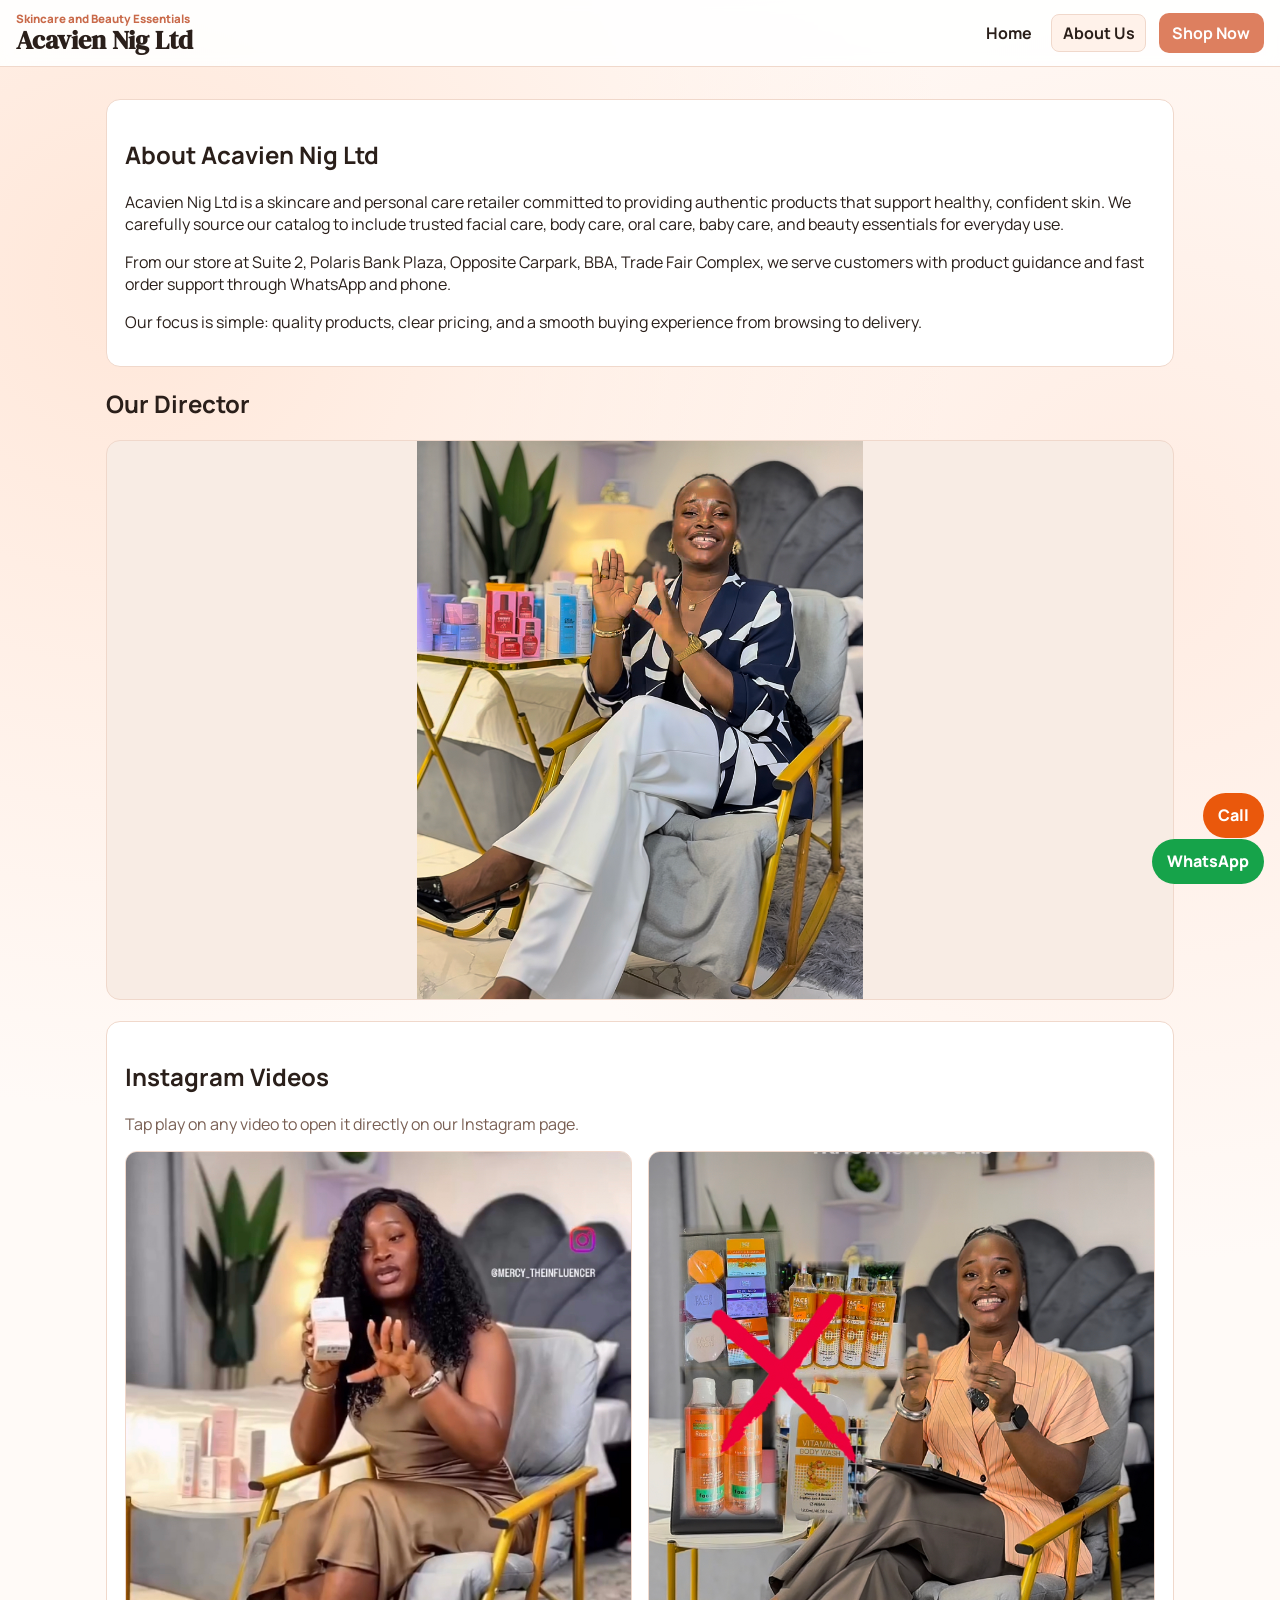
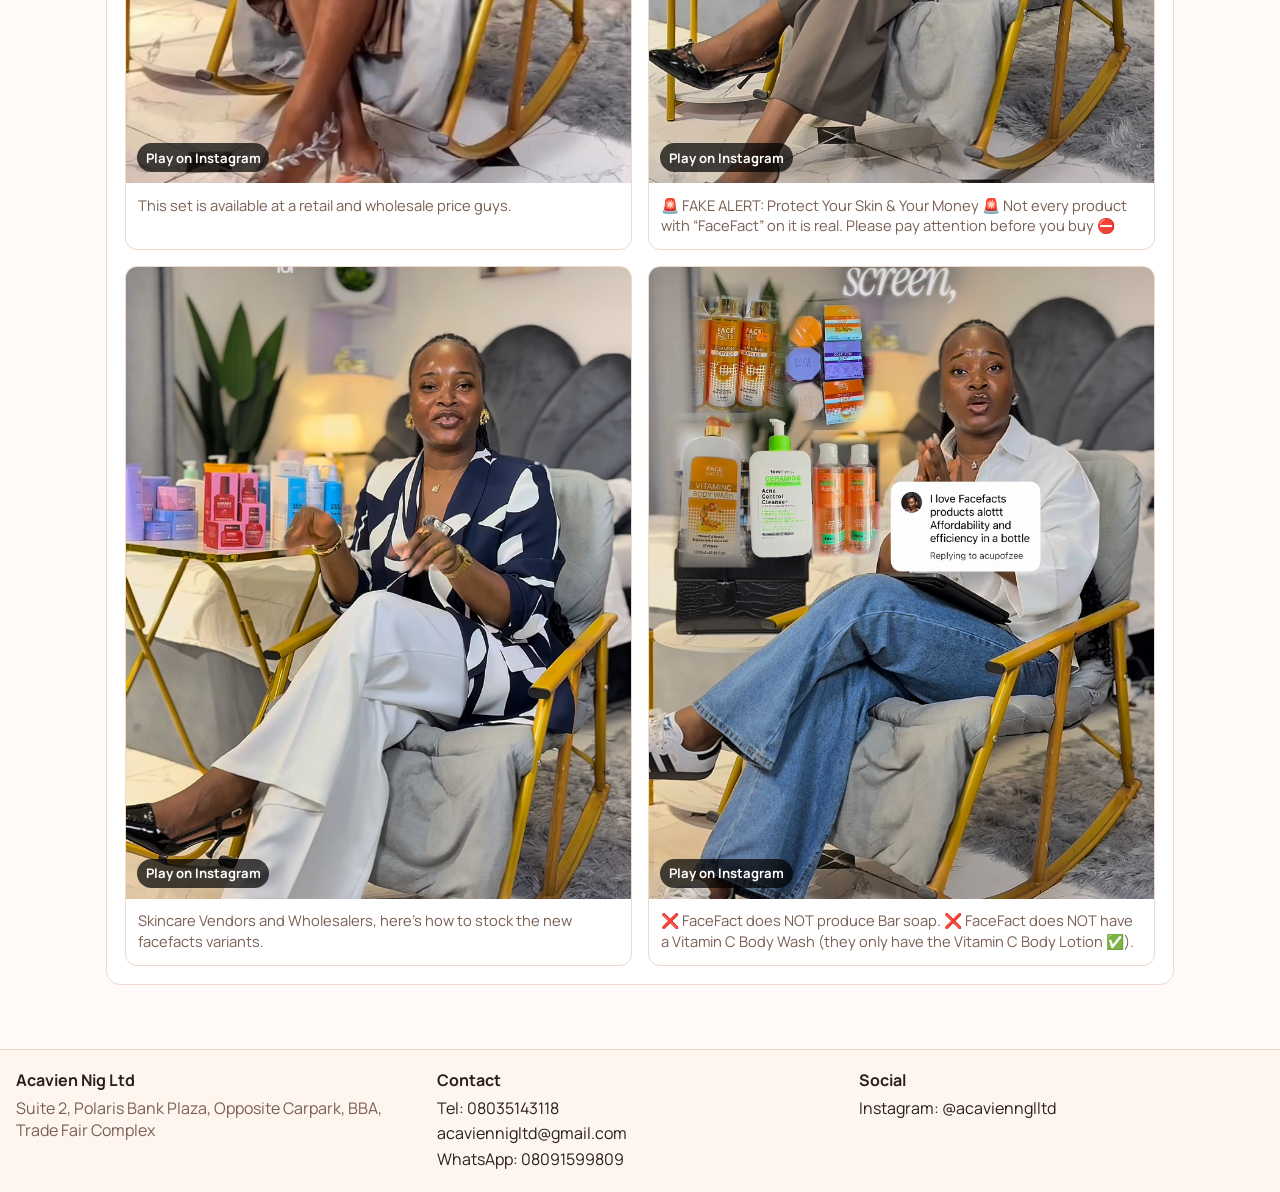
==== about.html @ 7116e7a2 "Initial commit1" ====
<!DOCTYPE html>
<html lang="en">
<head>
  <meta charset="UTF-8" />
  <meta name="viewport" content="width=device-width, initial-scale=1.0" />
  <title>About | Acavien Nig Ltd</title>
  <meta name="description" content="About Acavien Nig Ltd skincare store." />
  <link rel="preconnect" href="https://fonts.googleapis.com" />
  <link rel="preconnect" href="https://fonts.gstatic.com" crossorigin />
  <link href="https://fonts.googleapis.com/css2?family=Manrope:wght@400;500;700;800&family=DM+Serif+Display:ital@0;1&display=swap" rel="stylesheet" />
  <link rel="stylesheet" href="style.css" />
</head>
<body>
  <header class="topbar">
    <div class="brand-wrap">
      <p class="eyebrow">Skincare and Beauty Essentials</p>
      <h1>Acavien Nig Ltd</h1>
    </div>

    <nav class="main-nav" aria-label="Main">
      <a class="nav-link" href="index.html">Home</a>
      <a class="nav-link active" href="about.html">About Us</a>
    </nav>

    <a class="cart-toggle" href="index.html">Shop Now</a>
  </header>

  <main class="about-main">
    <section class="about-card">
      <h2>About Acavien Nig Ltd</h2>
      <p>
        Acavien Nig Ltd is a skincare and personal care retailer committed to providing authentic products that support healthy,
        confident skin. We carefully source our catalog to include trusted facial care, body care, oral care, baby care,
        and beauty essentials for everyday use.
      </p>
      <p>
        From our store at Suite 2, Polaris Bank Plaza, Opposite Carpark, BBA, Trade Fair Complex, we serve customers with
        product guidance and fast order support through WhatsApp and phone.
      </p>
      <p>
        Our focus is simple: quality products, clear pricing, and a smooth buying experience from browsing to delivery.
      </p>
    </section>

    <section class="director-section">
      <h2>Our Director</h2>
      <img
        class="director-image"
        src="images/director.jpg"
        alt="Director of Acavien Nig Ltd"
        onerror="this.style.display='none'; document.getElementById('director-fallback').style.display='block';"
      />
      <div id="director-fallback" class="director-fallback">
        Add your director photo as <strong>images/director.jpg</strong> to display it here.
      </div>
    </section>

    <section class="about-card insta-section">
      <h2>Instagram Videos</h2>
      <p>Tap play on any video to open it directly on our Instagram page.</p>
      <div class="insta-grid">
        <article class="insta-card">
          <a class="insta-thumb" href="https://www.instagram.com/p/DQJ2jimDLs2/" target="_blank" rel="noopener" aria-label="Open Instagram video DQJ2jimDLs2">
            <img src="images/ig1.jpg" alt="Instagram video cover DQJ2jimDLs2" loading="lazy" referrerpolicy="no-referrer" onerror="this.onerror=null; this.src='images/hero1.webp';" />
            <span class="play-badge">Play on Instagram</span>
          </a>
          <p class="insta-desc">This set is available at a retail and wholesale price guys.</p>
        </article>

        <article class="insta-card">
          <a class="insta-thumb" href="https://www.instagram.com/p/DPBtIrfiCrc/" target="_blank" rel="noopener" aria-label="Open Instagram video DPBtIrfiCrc">
            <img src="images/ig2.jpg" alt="Instagram video cover DPBtIrfiCrc" loading="lazy" referrerpolicy="no-referrer" onerror="this.onerror=null; this.src='images/hero2.jpg';" />
            <span class="play-badge">Play on Instagram</span>
          </a>
          <p class="insta-desc">🚨 FAKE ALERT: Protect Your Skin & Your Money 🚨

Not every product with “FaceFact” on it is real. Please pay attention before you buy ⛔️</p>
        </article>

        <article class="insta-card">
          <a class="insta-thumb" href="https://www.instagram.com/p/DOvXdhICHx7/" target="_blank" rel="noopener" aria-label="Open Instagram video DOvXdhICHx7">
            <img src="images/ig3.jpg" alt="Instagram video cover DOvXdhICHx7" loading="lazy" referrerpolicy="no-referrer" onerror="this.onerror=null; this.src='images/hero3.jpg';" />
            <span class="play-badge">Play on Instagram</span>
          </a>
          <p class="insta-desc">Skincare Vendors and Wholesalers, here’s how to stock the new facefacts variants.</p>
        </article>

        <article class="insta-card">
          <a class="insta-thumb" href="https://www.instagram.com/p/DO0PvMViF5S/" target="_blank" rel="noopener" aria-label="Open Instagram video DO0PvMViF5S">
            <img src="images/ig4.jpg" alt="Instagram video cover DO0PvMViF5S" loading="lazy" referrerpolicy="no-referrer" onerror="this.onerror=null; this.src='images/hero1.webp';" />
            <span class="play-badge">Play on Instagram</span>
          </a>
          <p class="insta-desc">❌ FaceFact does NOT produce Bar soap.
❌ FaceFact does NOT have a Vitamin C Body Wash (they only have the Vitamin C Body Lotion ✅).</p>
        </article>
      </div>
    </section>
  </main>

  <footer class="site-footer">
    <div class="footer-grid">
      <div>
        <h3>Acavien Nig Ltd</h3>
        <p>Suite 2, Polaris Bank Plaza, Opposite Carpark, BBA, Trade Fair Complex</p>
      </div>
      <div>
        <h3>Contact</h3>
        <p><a href="tel:08035143118">Tel: 08035143118</a></p>
        <p><a href="mailto:acaviennigltd@gmail.com">acaviennigltd@gmail.com</a></p>
        <p><a href="https://wa.me/2348091599809" target="_blank" rel="noopener">WhatsApp: 08091599809</a></p>
      </div>
      <div>
        <h3>Social</h3>
        <p><a href="https://instagram.com/acaviennglltd" target="_blank" rel="noopener">Instagram: @acaviennglltd</a></p>
      </div>
    </div>
  </footer>

  <a class="floating-wa" href="https://wa.me/2348091599809" target="_blank" rel="noopener">WhatsApp</a>
  <a class="floating-call" href="tel:08035143118">Call</a>
</body>
</html>
---- style.css ----
:root {
  --bg: #fffaf7;
  --surface: #ffffff;
  --surface-soft: #fff2ea;
  --text: #2a1f1a;
  --muted: #795f53;
  --primary: #dd7f5f;
  --primary-strong: #c96a4a;
  --line: #f0d8cb;
  --ok: #1e8f5b;
}

* {
  box-sizing: border-box;
}

body {
  margin: 0;
  font-family: "Manrope", sans-serif;
  color: var(--text);
  background:
    radial-gradient(circle at 10% 10%, #ffe7d9 0, transparent 30%),
    radial-gradient(circle at 90% 20%, #ffece2 0, transparent 28%),
    var(--bg);
}

.topbar {
  display: grid;
  grid-template-columns: 1fr auto auto;
  grid-template-areas: "brand nav cart";
  gap: 0.8rem;
  align-items: center;
  padding: 0.7rem 1rem;
  border-bottom: 1px solid var(--line);
  background: rgba(255, 255, 255, 0.9);
  backdrop-filter: blur(6px);
  position: sticky;
  top: 0;
  z-index: 10;
}

.brand-wrap {
  grid-area: brand;
}

.brand-wrap h1 {
  margin: 0;
  font-family: "DM Serif Display", serif;
  font-size: clamp(1.15rem, 2.6vw, 1.65rem);
  line-height: 1.1;
}

.eyebrow {
  margin: 0;
  color: var(--primary-strong);
  font-size: 0.72rem;
  font-weight: 800;
}

.main-nav {
  grid-area: nav;
  display: inline-flex;
  gap: 0.5rem;
  align-items: center;
}

.nav-link {
  text-decoration: none;
  color: var(--text);
  font-weight: 700;
  padding: 0.45rem 0.65rem;
  border-radius: 8px;
  border: 1px solid transparent;
}

.nav-link.active,
.nav-link:hover {
  background: var(--surface-soft);
  border-color: var(--line);
}

main {
  padding: 1rem;
  max-width: 1300px;
  margin: 0 auto;
}

.hero {
  margin: 1rem 0;
  border-radius: 16px;
  border: 1px solid var(--line);
  overflow: hidden;
}

.hero-slider {
  position: relative;
  min-height: 240px;
}

.hero-media {
  height: 100%;
}

.hero-media img {
  width: 100%;
  min-height: 240px;
  max-height: 360px;
  object-fit: cover;
  display: block;
}

.hero-overlay {
  position: absolute;
  inset: auto 0 0 0;
  padding: 1rem;
  background: linear-gradient(to top, rgba(19, 11, 7, 0.72), rgba(19, 11, 7, 0.08));
  color: #fff;
}

.hero-overlay h2 {
  margin: 0;
  font-family: "DM Serif Display", serif;
}

.hero-overlay p {
  margin: 0.35rem 0 0;
  max-width: 65ch;
}

.hero-dots {
  display: flex;
  gap: 0.4rem;
  margin-top: 0.7rem;
}

.hero-dot {
  width: 0.55rem;
  height: 0.55rem;
  border-radius: 999px;
  border: 0;
  background: rgba(255, 255, 255, 0.5);
}

.hero-dot.active {
  background: #fff;
}

.controls {
  display: grid;
  grid-template-columns: 1.7fr 1fr 1fr;
  gap: 0.7rem;
  margin: 1rem 0;
}

input,
select,
button {
  font: inherit;
}

input,
select {
  width: 100%;
  border: 1px solid var(--line);
  background: var(--surface);
  border-radius: 10px;
  padding: 0.7rem 0.8rem;
}

.btn,
.cart-toggle {
  border: 0;
  border-radius: 10px;
  padding: 0.55rem 0.85rem;
  text-decoration: none;
  cursor: pointer;
  font-weight: 700;
  display: inline-flex;
  align-items: center;
  justify-content: center;
  transition: transform 0.15s ease, background 0.15s ease;
}

.btn:hover,
.cart-toggle:hover {
  transform: translateY(-1px);
}

.btn-call,
.cart-toggle,
.btn-checkout {
  background: var(--primary);
  color: #fff;
}

.cart-toggle {
  grid-area: cart;
  justify-self: end;
  white-space: nowrap;
}

.btn-mail,
.btn-clear {
  background: var(--surface-soft);
  color: var(--text);
  border: 1px solid var(--line);
}

.result-count {
  margin: 0.4rem 0 0.8rem;
  color: var(--muted);
  font-size: 0.95rem;
}

.product-grid {
  display: grid;
  grid-template-columns: repeat(auto-fill, minmax(210px, 1fr));
  gap: 0.85rem;
}

.card {
  background: var(--surface);
  border: 1px solid var(--line);
  border-radius: 14px;
  overflow: hidden;
  display: flex;
  flex-direction: column;
}

.card img {
  width: 100%;
  aspect-ratio: 1/1;
  object-fit: cover;
  background: #f6f6f6;
}

.card-body {
  padding: 0.65rem;
  display: flex;
  flex-direction: column;
  gap: 0.4rem;
  flex: 1;
}

.brand {
  margin: 0;
  color: var(--primary-strong);
  font-size: 0.78rem;
  font-weight: 800;
  text-transform: uppercase;
  letter-spacing: 0.04em;
}

.title {
  margin: 0;
  font-size: 0.95rem;
  line-height: 1.3;
}

.meta {
  margin: 0;
  color: var(--muted);
  font-size: 0.8rem;
}

.price-row {
  margin-top: auto;
  display: flex;
  align-items: center;
  justify-content: space-between;
  gap: 0.5rem;
}

.price {
  font-weight: 800;
}

.add-btn {
  background: var(--surface-soft);
  border: 1px solid var(--line);
  border-radius: 9px;
  padding: 0.35rem 0.6rem;
  font-size: 0.84rem;
  cursor: pointer;
}

.pagination {
  margin-top: 1rem;
  display: flex;
  align-items: center;
  justify-content: center;
  gap: 0.8rem;
}

.page-label {
  font-weight: 700;
  color: var(--muted);
}

.cart-panel {
  position: fixed;
  top: 0;
  right: -420px;
  width: min(95vw, 400px);
  height: 100vh;
  background: var(--surface);
  border-left: 1px solid var(--line);
  box-shadow: -8px 0 22px rgba(0, 0, 0, 0.08);
  display: flex;
  flex-direction: column;
  transition: right 0.2s ease;
  z-index: 20;
}

.cart-panel.open {
  right: 0;
}

.cart-head,
.cart-foot {
  padding: 0.8rem;
  border-bottom: 1px solid var(--line);
}

.cart-foot {
  border-top: 1px solid var(--line);
  border-bottom: 0;
  margin-top: auto;
  display: grid;
  gap: 0.5rem;
}

.cart-head {
  display: flex;
  justify-content: space-between;
  align-items: center;
}

.icon-btn {
  border: 1px solid var(--line);
  background: var(--surface-soft);
  border-radius: 8px;
  width: 2rem;
  height: 2rem;
  cursor: pointer;
}

.cart-items {
  overflow: auto;
  padding: 0.8rem;
  display: grid;
  gap: 0.6rem;
}

.cart-item {
  display: grid;
  grid-template-columns: 62px 1fr auto;
  gap: 0.5rem;
  border: 1px solid var(--line);
  border-radius: 10px;
  padding: 0.4rem;
}

.cart-item img {
  width: 62px;
  height: 62px;
  object-fit: cover;
  border-radius: 8px;
}

.qty-wrap {
  display: inline-flex;
  align-items: center;
  gap: 0.3rem;
}

.qty-btn {
  border: 1px solid var(--line);
  background: var(--surface-soft);
  width: 1.4rem;
  height: 1.4rem;
  border-radius: 6px;
  cursor: pointer;
}

.site-footer {
  margin-top: 2rem;
  border-top: 1px solid var(--line);
  background: #fff5ef;
  padding: 1.2rem 1rem;
}

.footer-grid {
  max-width: 1300px;
  margin: 0 auto;
  display: grid;
  grid-template-columns: repeat(3, minmax(0, 1fr));
  gap: 1rem;
}

.site-footer h3 {
  margin: 0 0 0.4rem;
  font-size: 1rem;
}

.site-footer p {
  margin: 0.2rem 0;
  color: var(--muted);
}

.site-footer a {
  color: var(--text);
  text-decoration: none;
}

.site-footer a:hover {
  text-decoration: underline;
}

.about-main {
  max-width: 1100px;
}

.about-card {
  background: var(--surface);
  border: 1px solid var(--line);
  border-radius: 14px;
  padding: 1.1rem;
  margin: 1rem 0;
}

.director-section {
  margin-top: 1rem;
}

.director-image {
  width: 100%;
  max-height: 560px;
  object-fit: contain;
  border-radius: 14px;
  border: 1px solid var(--line);
  background: #f8ece4;
}

.director-fallback {
  display: none;
  padding: 2.5rem 1rem;
  text-align: center;
  border: 1px dashed var(--line);
  border-radius: 14px;
  color: var(--muted);
  background: var(--surface-soft);
}

.insta-section > p {
  margin-top: 0;
  color: var(--muted);
}

.insta-grid {
  display: grid;
  grid-template-columns: repeat(2, minmax(0, 1fr));
  gap: 1rem;
  margin-top: 0.8rem;
}

.insta-card {
  border: 1px solid var(--line);
  border-radius: 12px;
  overflow: hidden;
  background: #fff;
}

.insta-thumb {
  position: relative;
  display: block;
  text-decoration: none;
}

.insta-thumb img {
  width: 100%;
  aspect-ratio: 4 / 5;
  object-fit: cover;
  display: block;
  background: #f8ece4;
}

.play-badge {
  position: absolute;
  left: 0.7rem;
  bottom: 0.7rem;
  background: rgba(0, 0, 0, 0.7);
  color: #fff;
  font-size: 0.82rem;
  font-weight: 700;
  padding: 0.35rem 0.55rem;
  border-radius: 999px;
}

.insta-desc {
  margin: 0;
  padding: 0.7rem 0.75rem 0.85rem;
  color: var(--muted);
  font-size: 0.92rem;
  line-height: 1.4;
}

.floating-wa,
.floating-call {
  position: fixed;
  right: 1rem;
  border-radius: 999px;
  color: #fff;
  text-decoration: none;
  font-weight: 800;
  padding: 0.72rem 0.95rem;
  z-index: 30;
}

.floating-wa {
  bottom: 1rem;
  background: #16a34a;
}

.floating-call {
  bottom: 3.9rem;
  background: #ea580c;
}

@media (max-width: 980px) {
  .footer-grid {
    grid-template-columns: 1fr;
  }
}

@media (max-width: 850px) {
  .topbar {
    grid-template-columns: 1fr auto;
    grid-template-areas:
      "brand cart"
      "nav nav";
  }

  .main-nav {
    justify-content: flex-start;
  }

  .controls {
    grid-template-columns: 1fr;
  }

  .product-grid {
    grid-template-columns: repeat(2, minmax(0, 1fr));
  }

  .hero-media img {
    min-height: 200px;
  }

  .floating-call {
    bottom: 4.1rem;
  }

  .insta-grid {
    grid-template-columns: 1fr;
  }
}
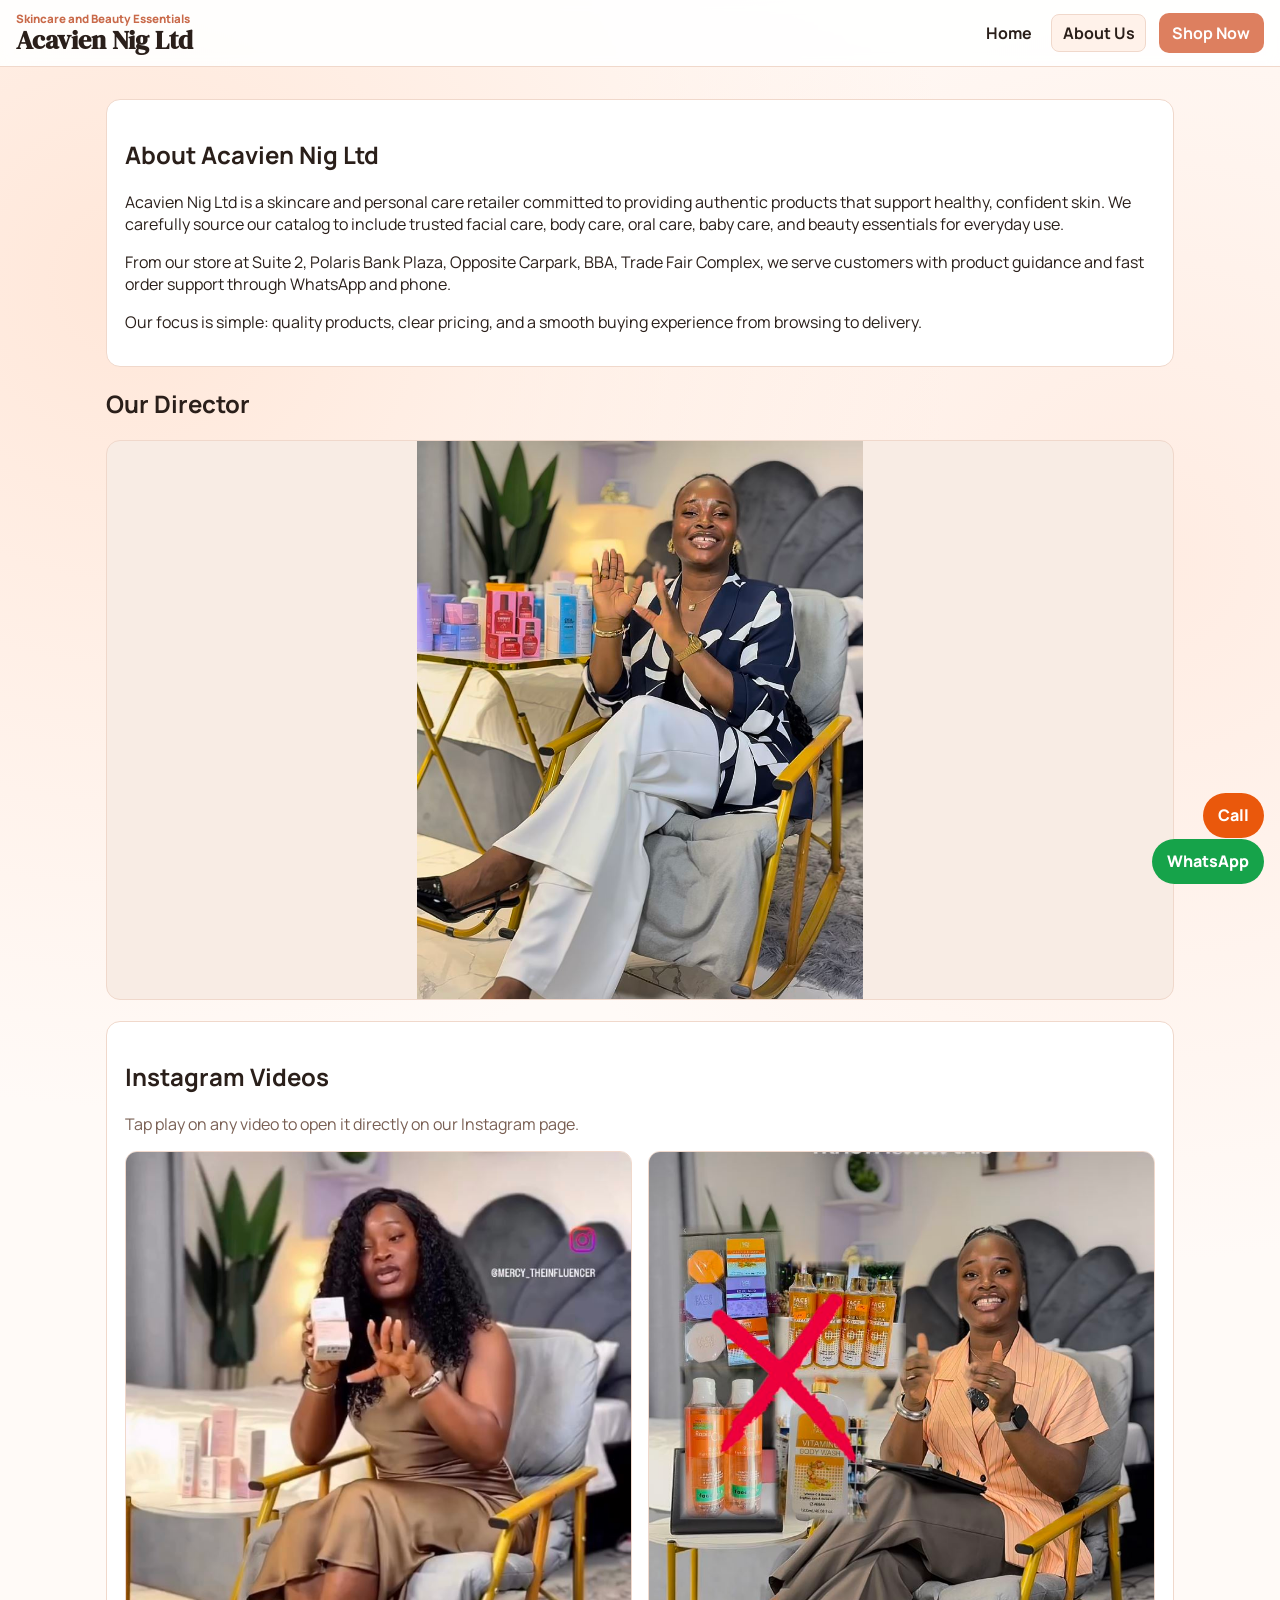
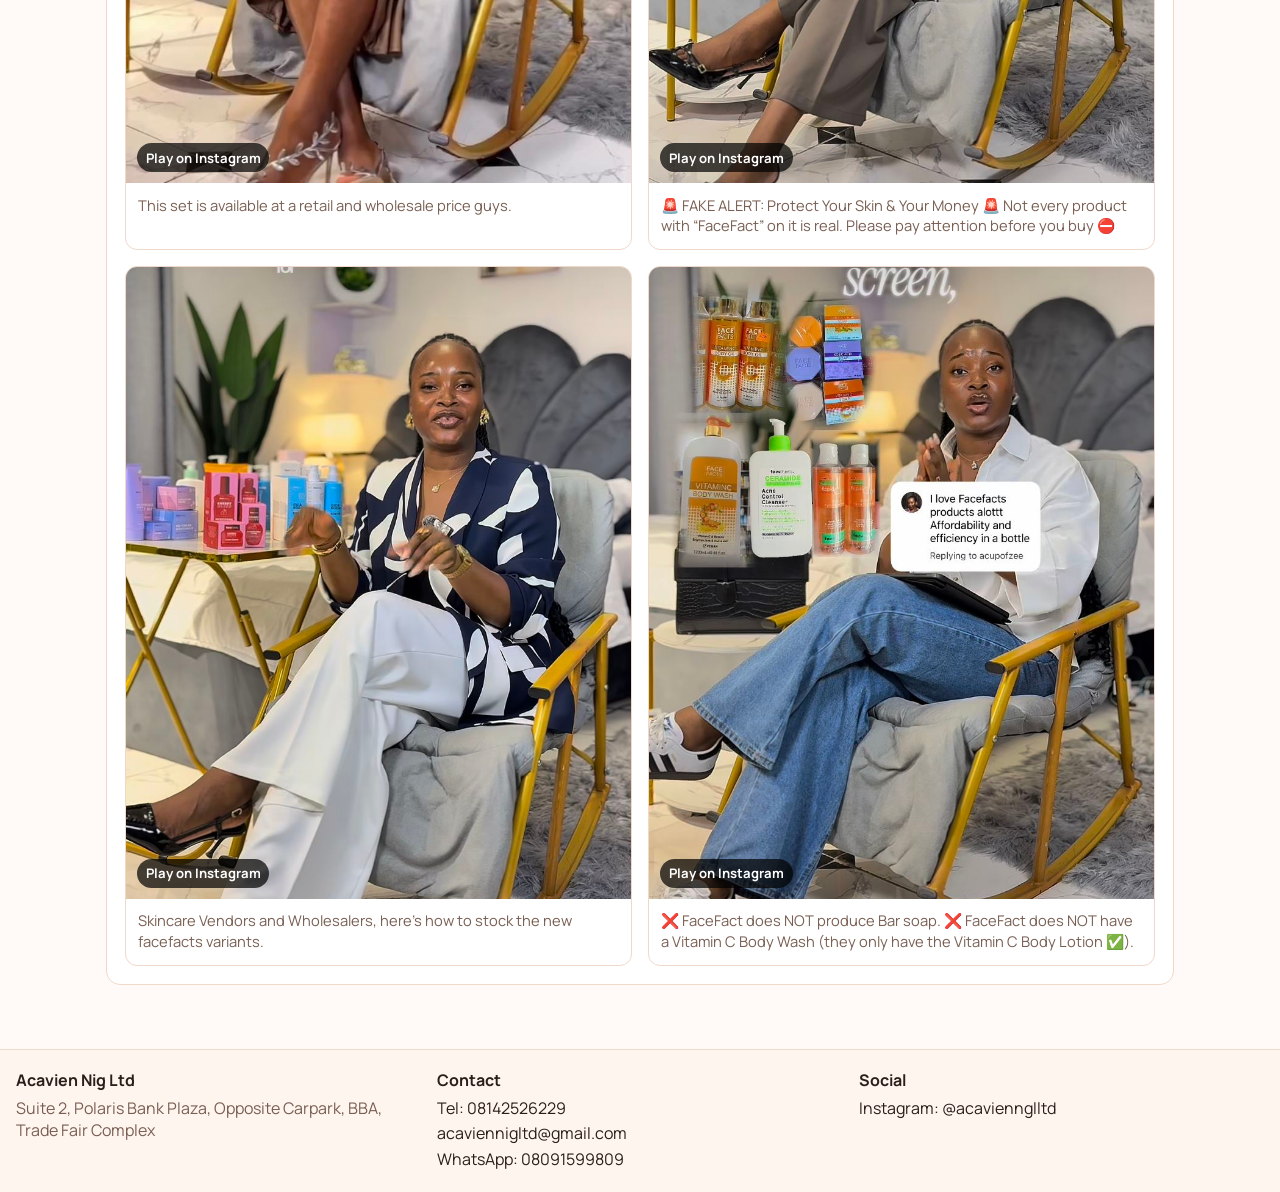
==== commit a4adc5ca: "Initial commit2" ====
--- a/about.html
+++ b/about.html
@@ -105,7 +105,7 @@
       </div>
       <div>
         <h3>Contact</h3>
-        <p><a href="tel:08035143118">Tel: 08035143118</a></p>
+        <p><a href="tel:08035143118">Tel: 08142526229</a></p>
         <p><a href="mailto:acaviennigltd@gmail.com">acaviennigltd@gmail.com</a></p>
         <p><a href="https://wa.me/2348091599809" target="_blank" rel="noopener">WhatsApp: 08091599809</a></p>
       </div>
@@ -117,6 +117,6 @@
   </footer>
 
   <a class="floating-wa" href="https://wa.me/2348091599809" target="_blank" rel="noopener">WhatsApp</a>
-  <a class="floating-call" href="tel:08035143118">Call</a>
+  <a class="floating-call" href="tel:08142526229">Call</a>
 </body>
 </html>
--- a/style.css
+++ b/style.css
@@ -527,6 +527,29 @@
   background: #ea580c;
 }
 
+.cart-toast {
+  position: fixed;
+  left: 1rem;
+  bottom: 1rem;
+  max-width: min(90vw, 360px);
+  background: var(--ok);
+  color: #fff;
+  border-radius: 10px;
+  padding: 0.7rem 0.9rem;
+  font-weight: 700;
+  box-shadow: 0 8px 20px rgba(0, 0, 0, 0.18);
+  opacity: 0;
+  transform: translateY(14px);
+  pointer-events: none;
+  transition: opacity 0.2s ease, transform 0.2s ease;
+  z-index: 40;
+}
+
+.cart-toast.show {
+  opacity: 1;
+  transform: translateY(0);
+}
+
 @media (max-width: 980px) {
   .footer-grid {
     grid-template-columns: 1fr;
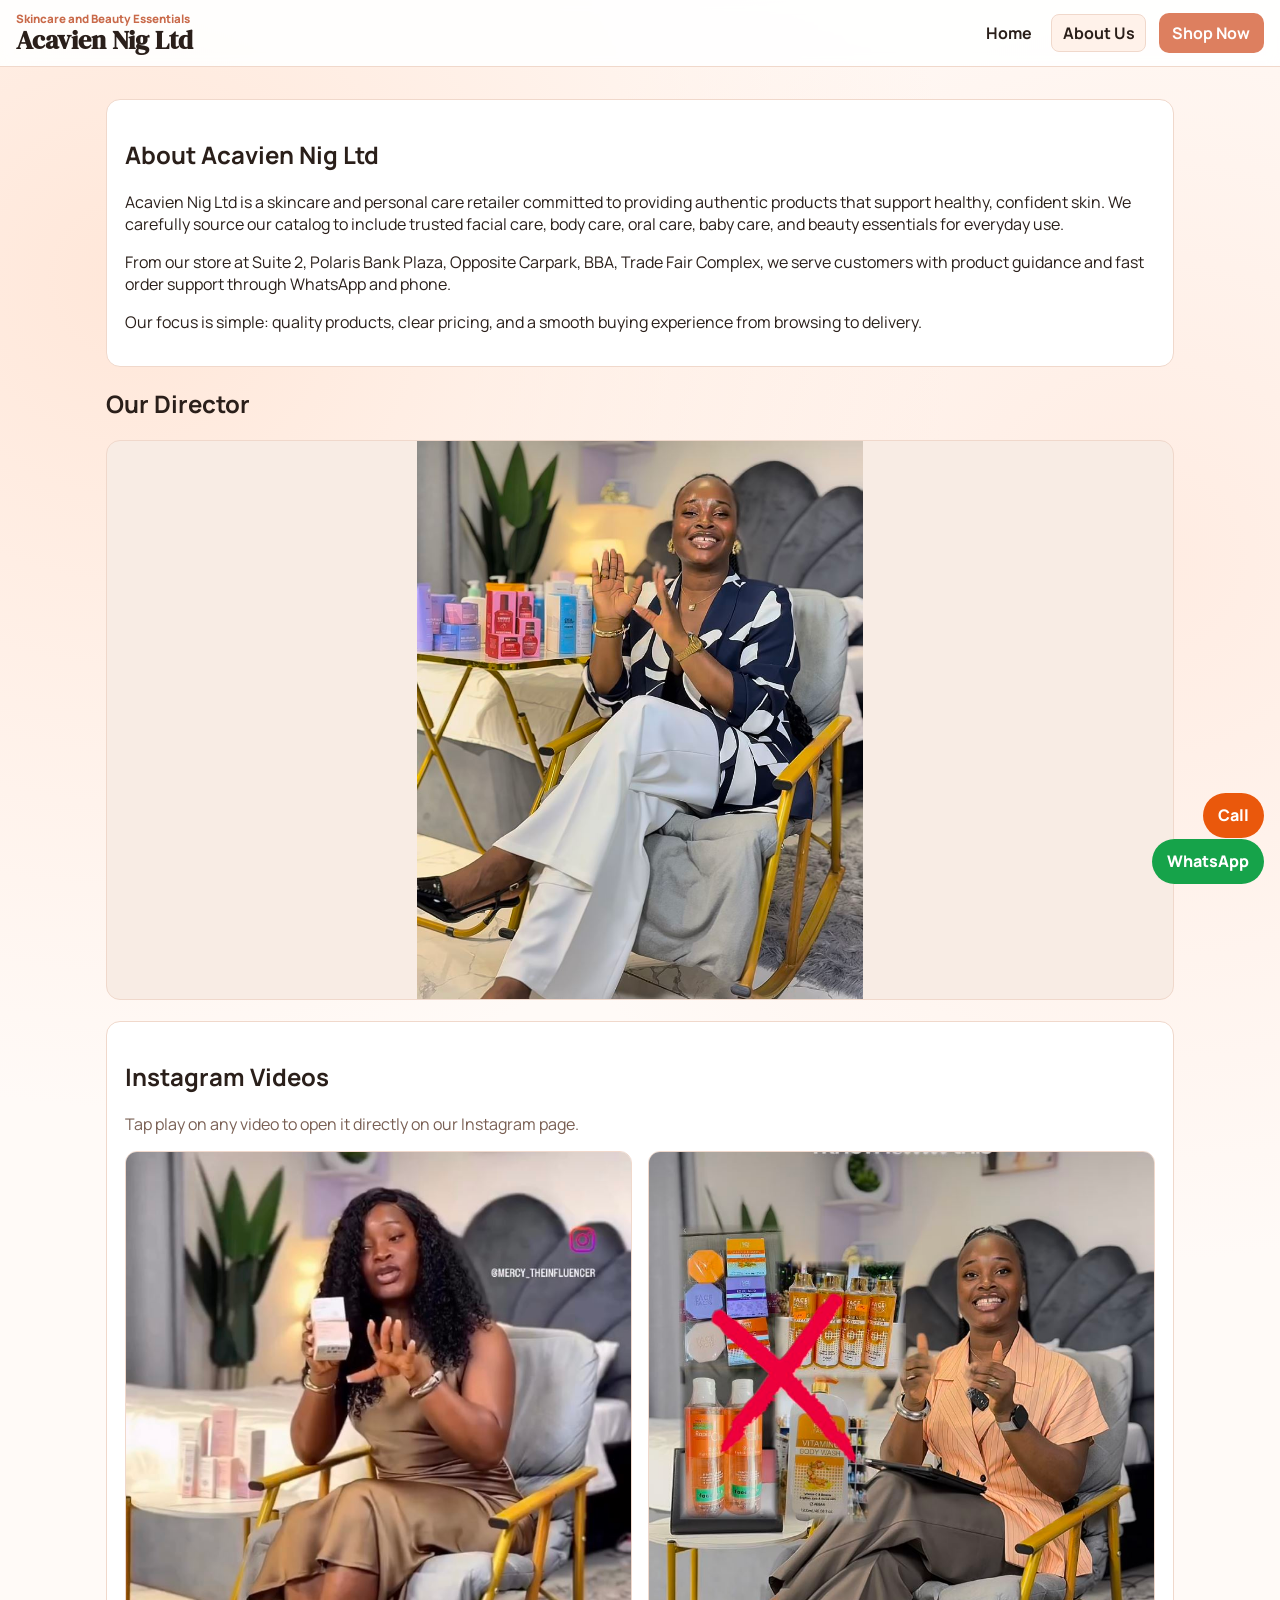
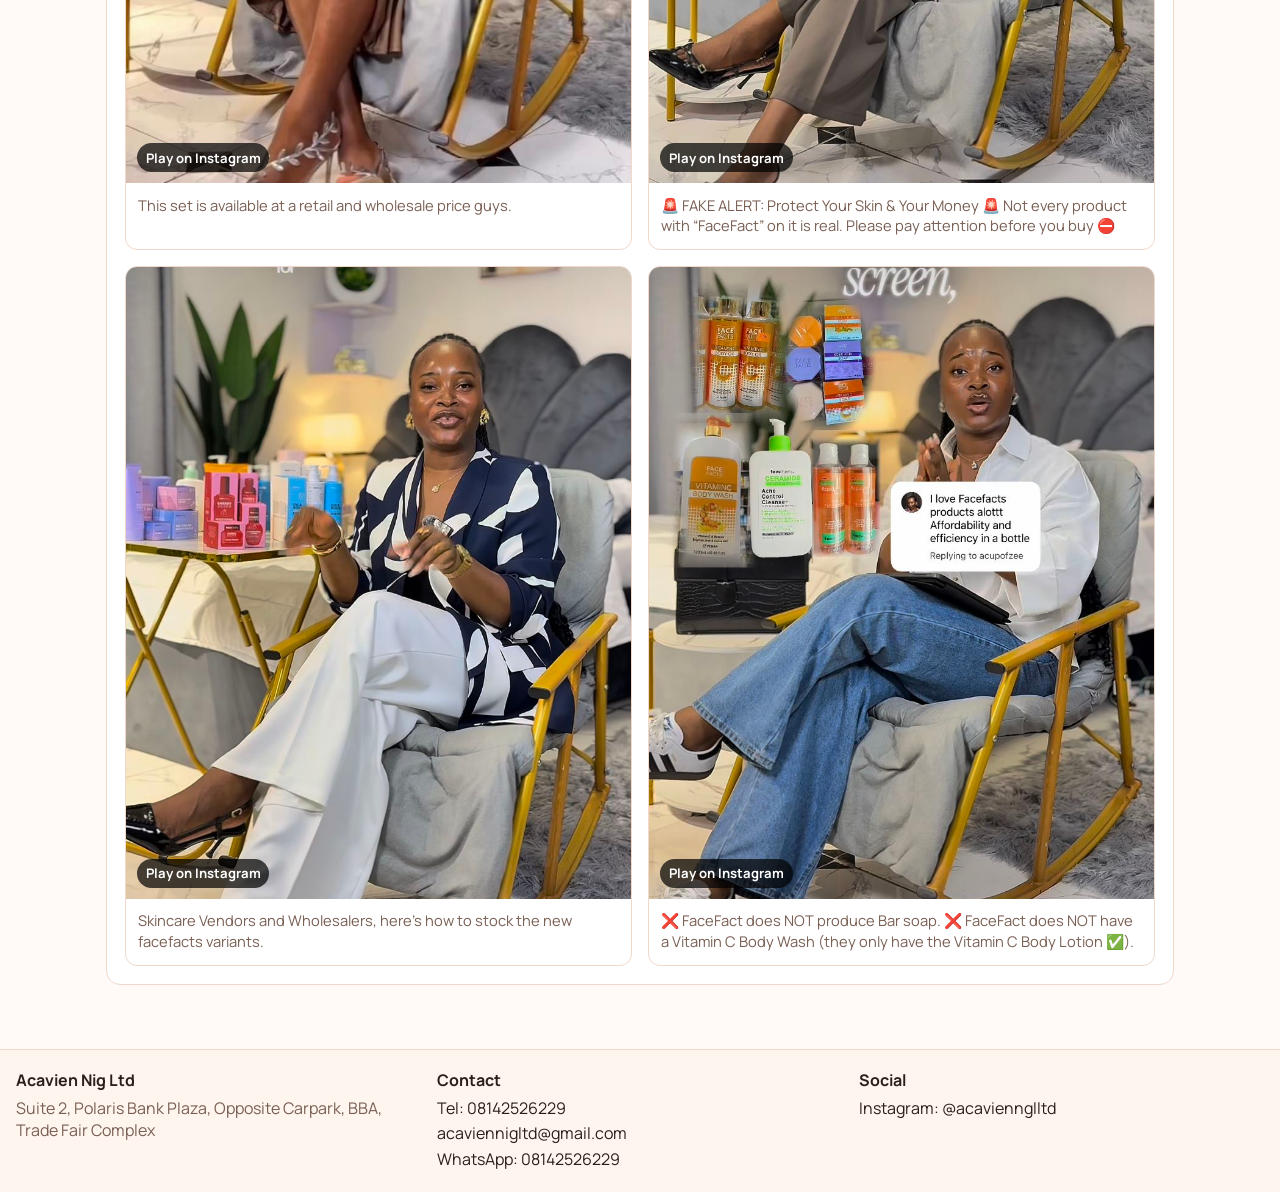
==== commit 4018a795: "Initial commit3" ====
--- a/about.html
+++ b/about.html
@@ -107,7 +107,7 @@
         <h3>Contact</h3>
         <p><a href="tel:08035143118">Tel: 08142526229</a></p>
         <p><a href="mailto:acaviennigltd@gmail.com">acaviennigltd@gmail.com</a></p>
-        <p><a href="https://wa.me/2348091599809" target="_blank" rel="noopener">WhatsApp: 08091599809</a></p>
+        <p><a href="https://wa.me/2348142526229" target="_blank" rel="noopener">WhatsApp: 08142526229</a></p>
       </div>
       <div>
         <h3>Social</h3>
@@ -116,7 +116,7 @@
     </div>
   </footer>
 
-  <a class="floating-wa" href="https://wa.me/2348091599809" target="_blank" rel="noopener">WhatsApp</a>
+  <a class="floating-wa" href="https://wa.me/2348142526229" target="_blank" rel="noopener">WhatsApp</a>
   <a class="floating-call" href="tel:08142526229">Call</a>
 </body>
 </html>
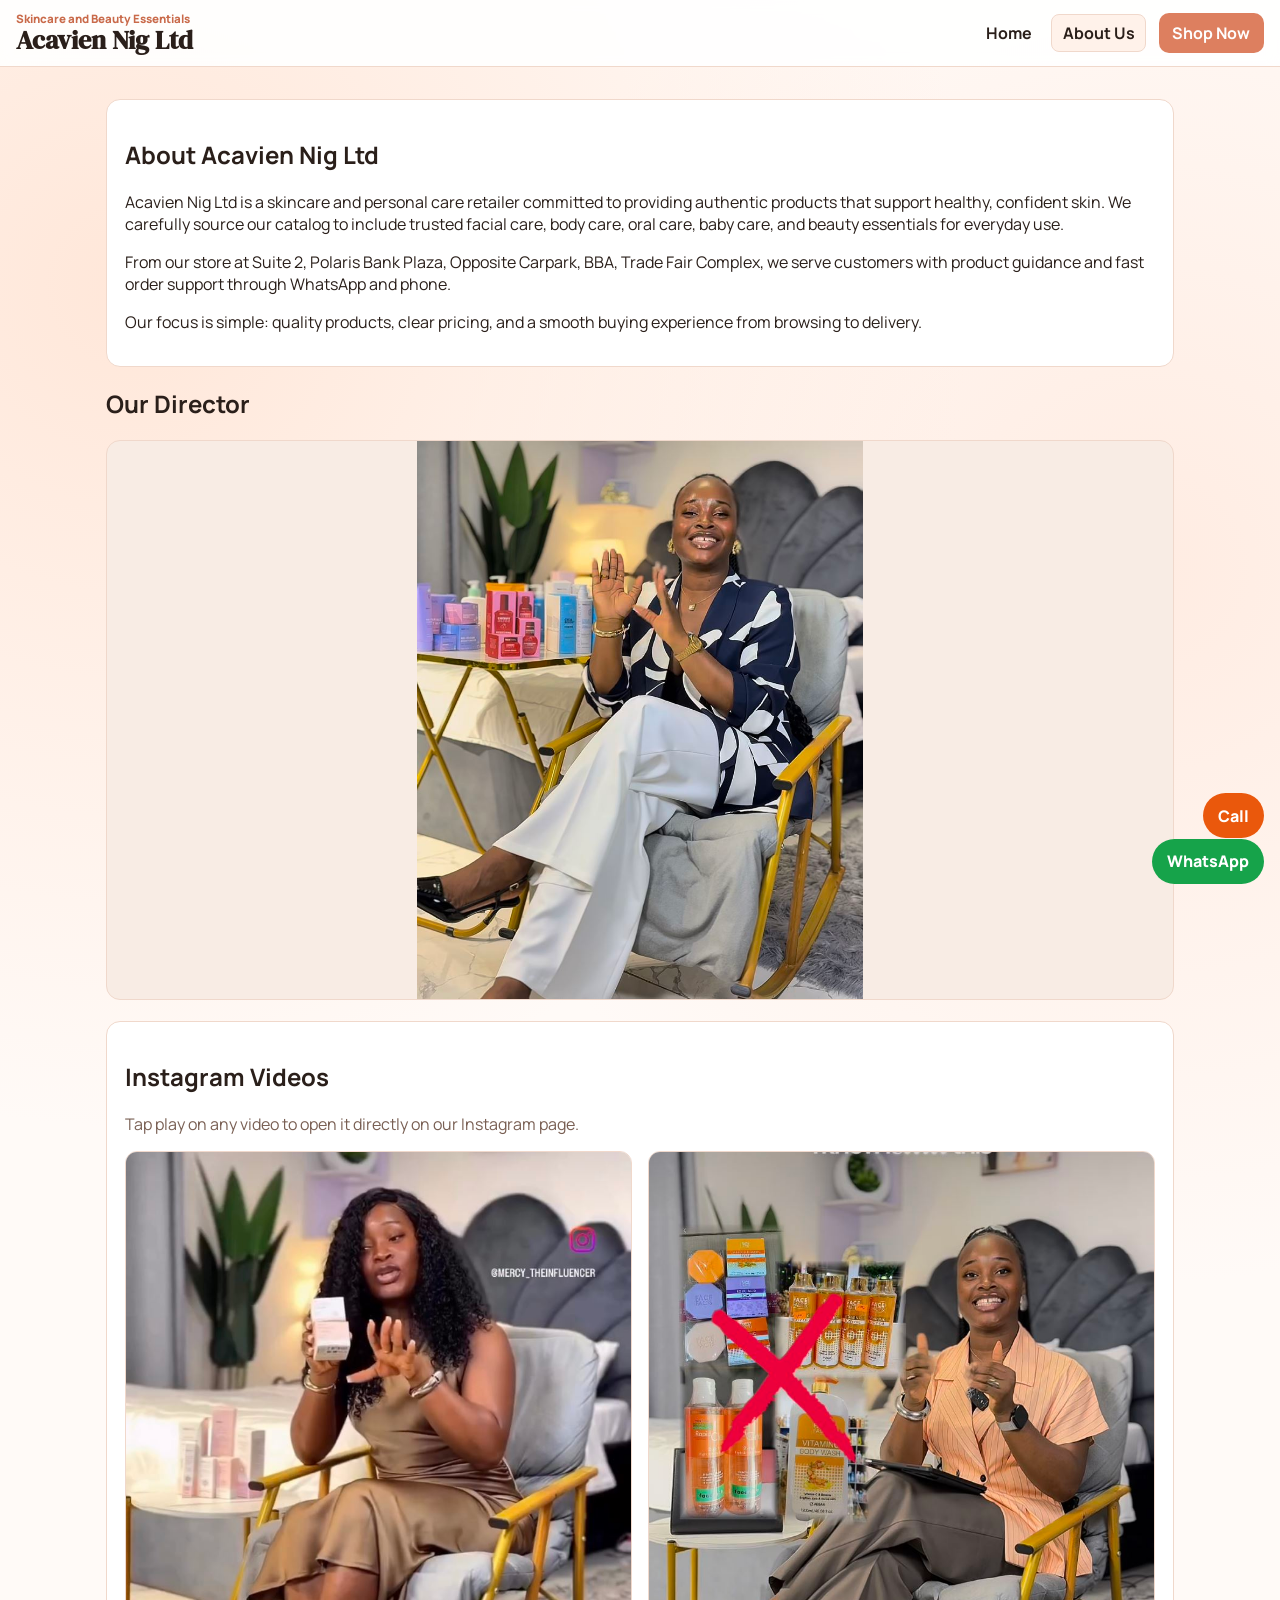
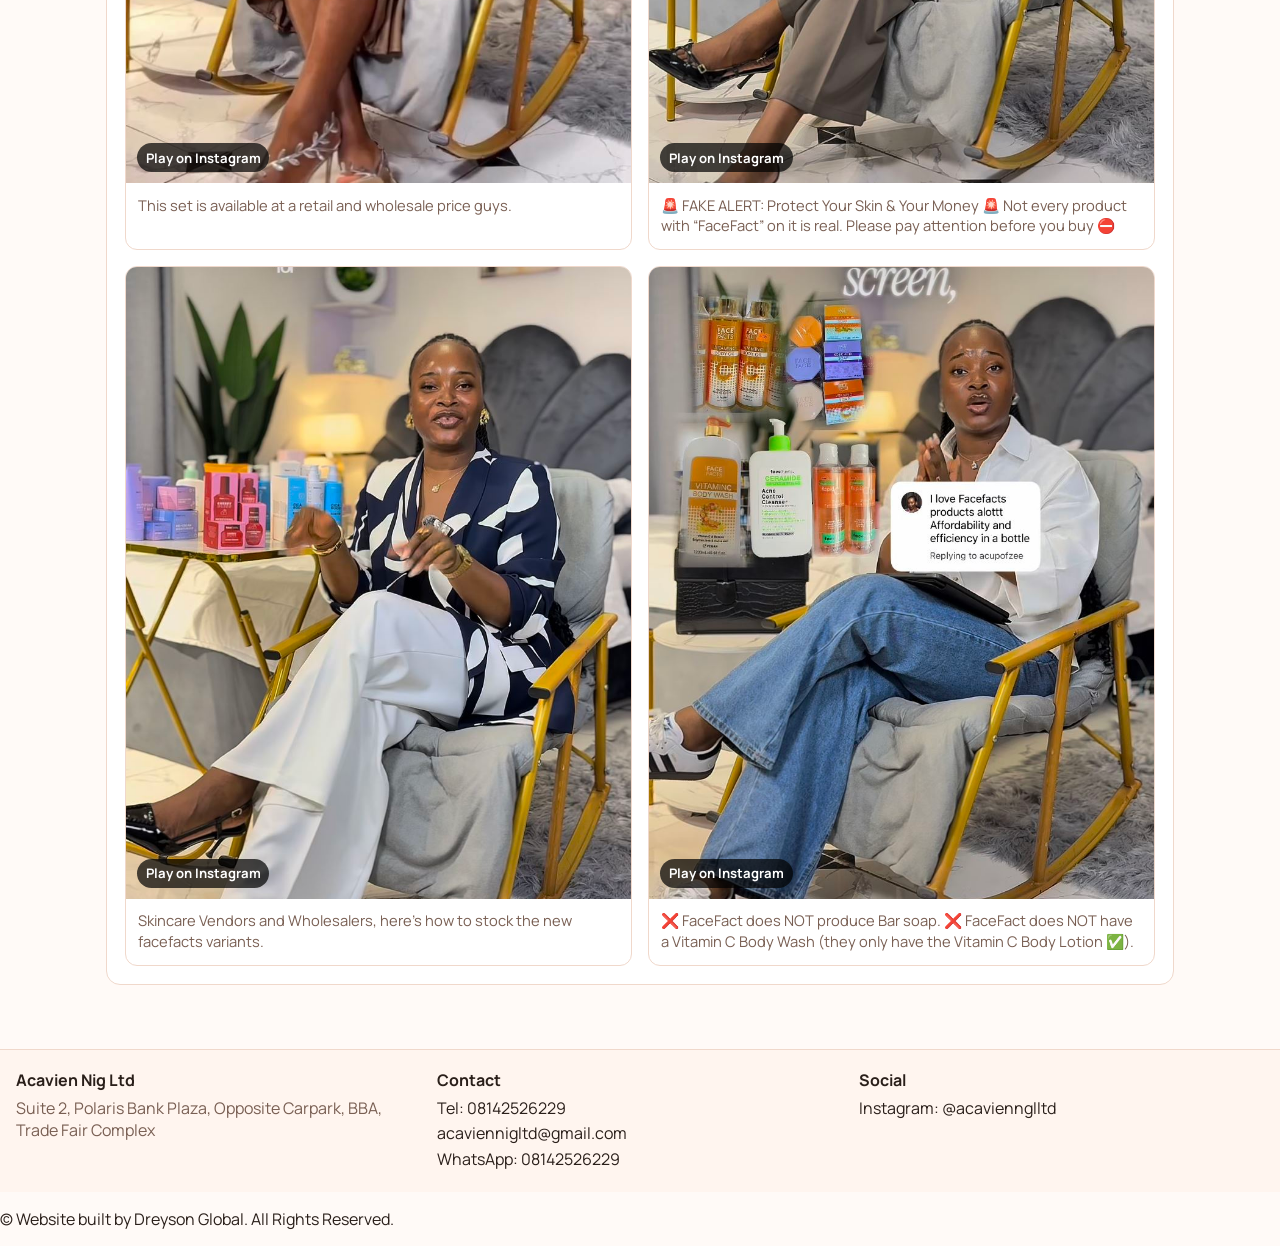
==== commit ce78e118: "Initial commit5" ====
--- a/about.html
+++ b/about.html
@@ -115,6 +115,10 @@
       </div>
     </div>
   </footer>
+  <div  class="footer-bottom">
+            <p>&copy; Website built by Dreyson Global. All Rights Reserved.</p>
+            
+        </div>
 
   <a class="floating-wa" href="https://wa.me/2348142526229" target="_blank" rel="noopener">WhatsApp</a>
   <a class="floating-call" href="tel:08142526229">Call</a>
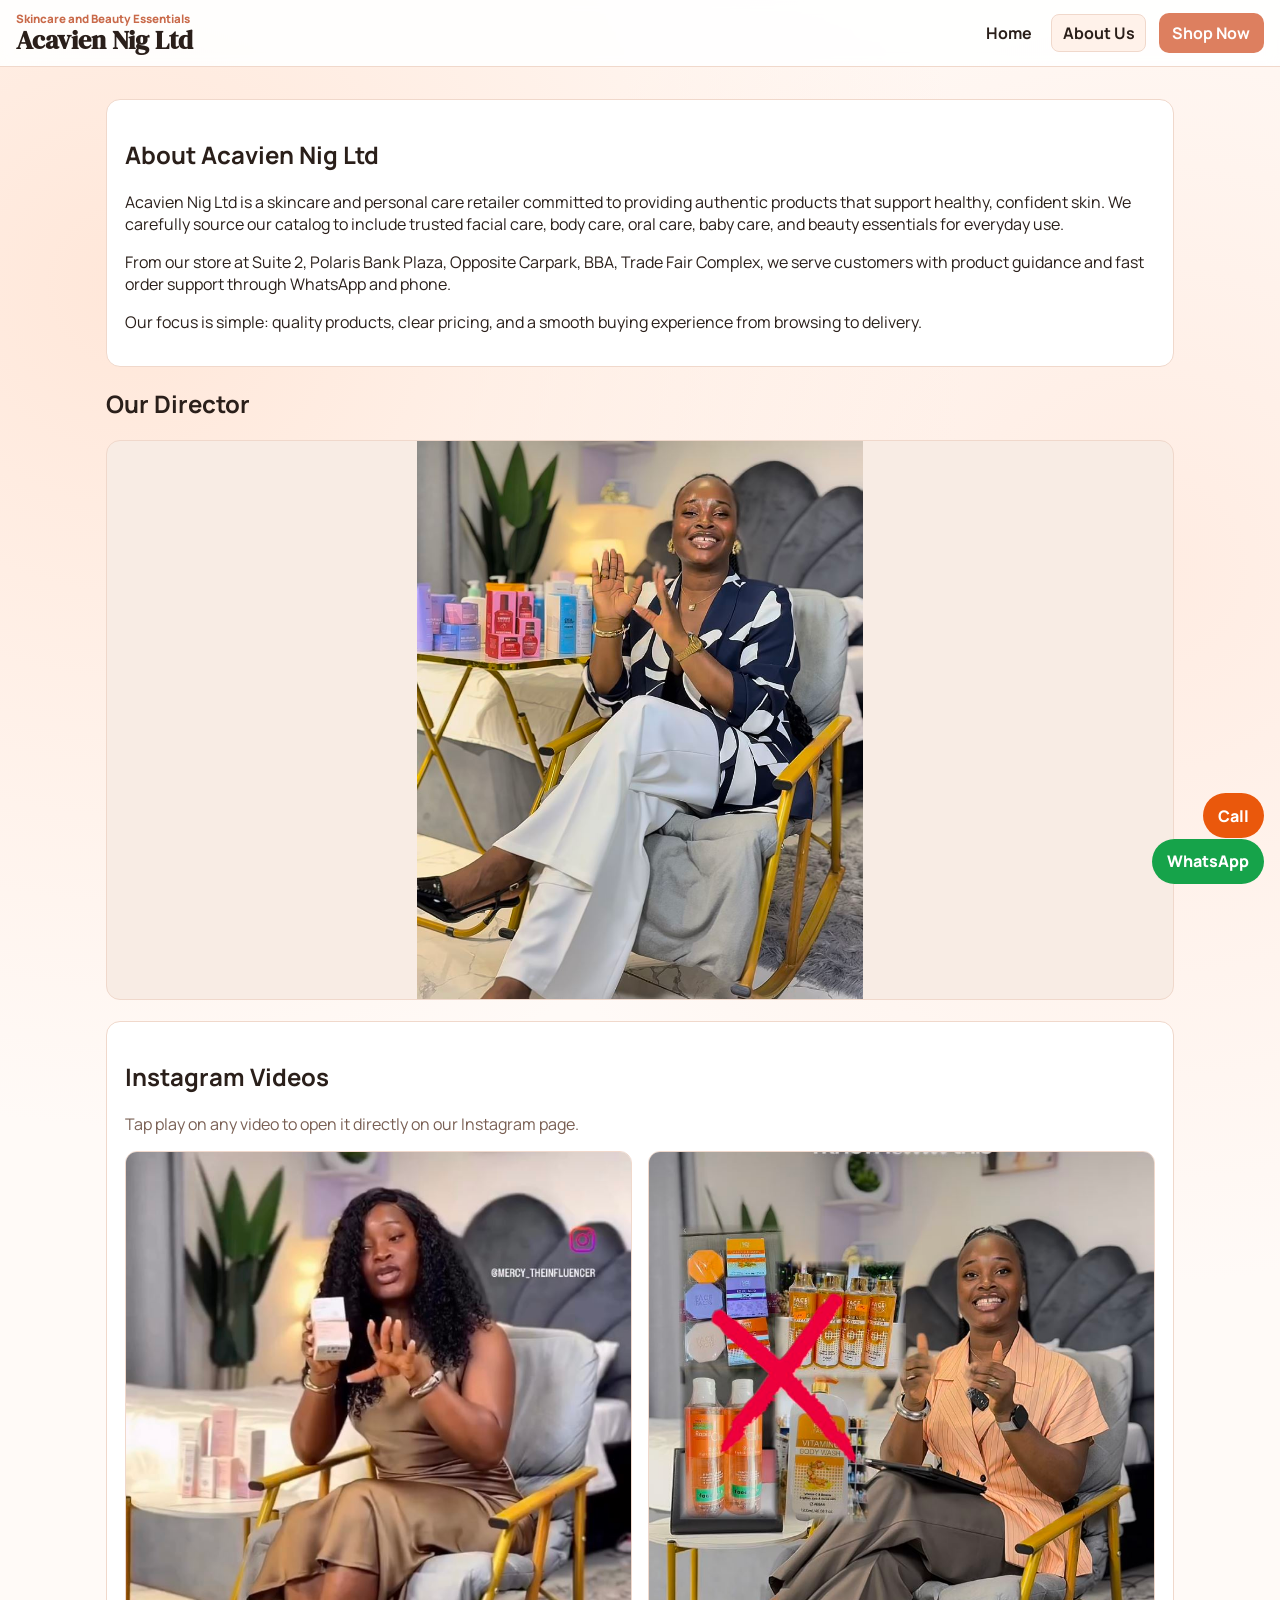
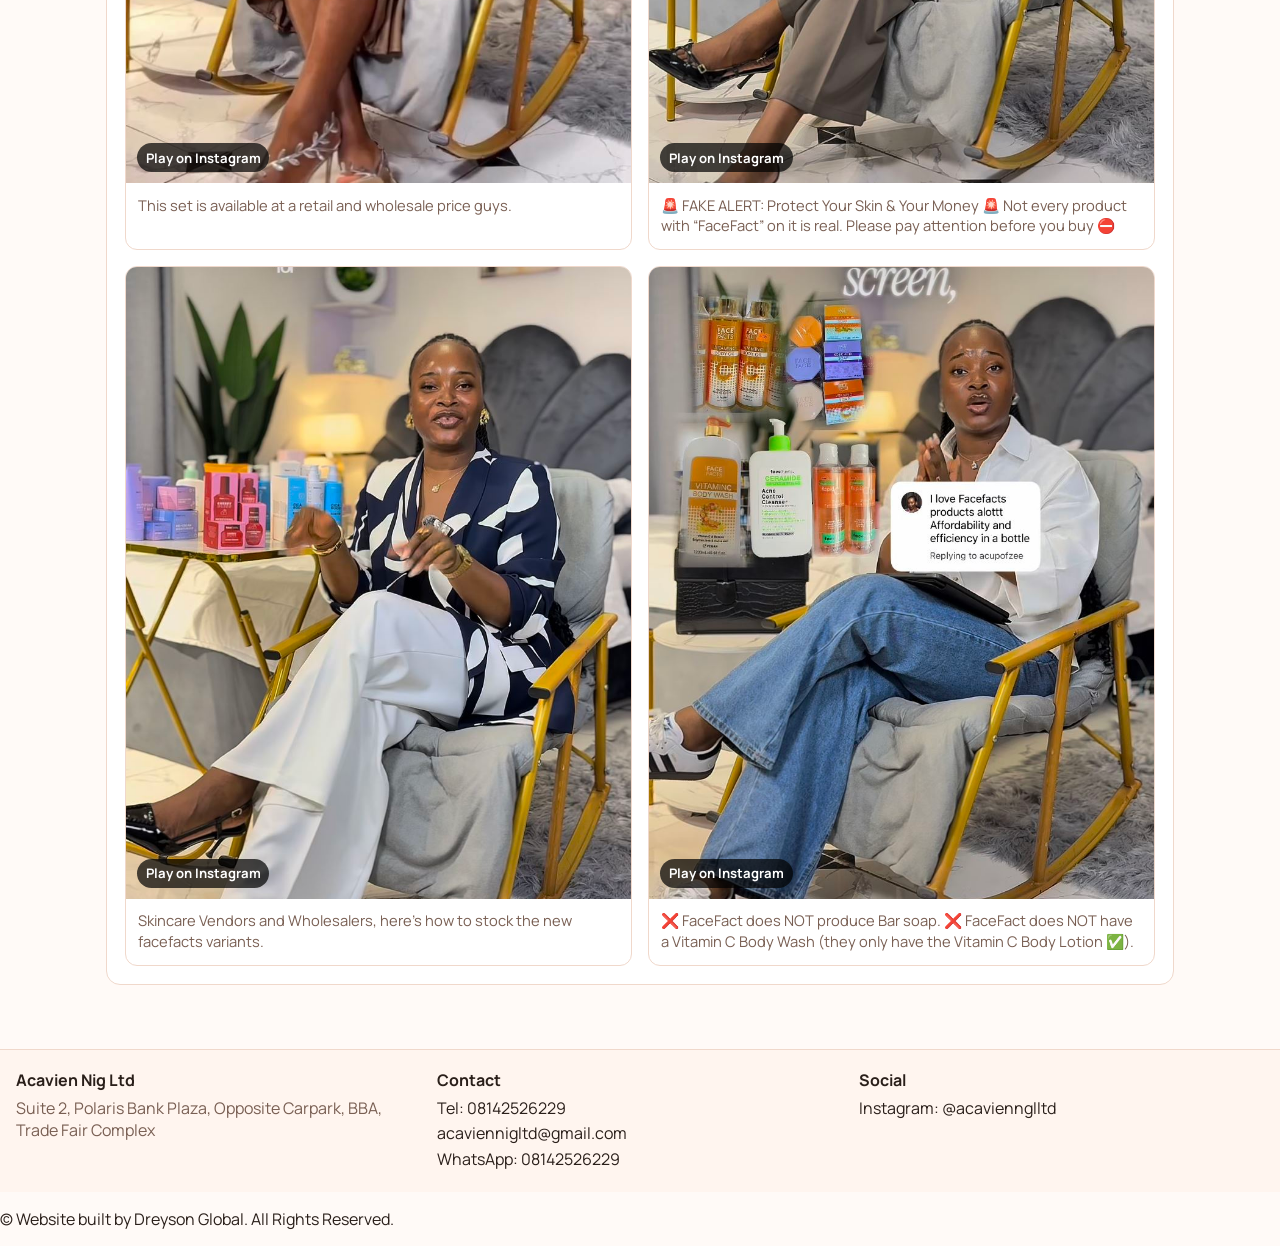
==== commit 0d89bd4c: "Initial commit6" ====
--- a/about.html
+++ b/about.html
@@ -3,12 +3,39 @@
 <head>
   <meta charset="UTF-8" />
   <meta name="viewport" content="width=device-width, initial-scale=1.0" />
-  <title>About | Acavien Nig Ltd</title>
-  <meta name="description" content="About Acavien Nig Ltd skincare store." />
+  <title>About Acavien Nig Ltd | Skincare Sellers in Lagos, Nigeria</title>
+  <meta name="description" content="Learn about Acavien Nig Ltd, a trusted skincare seller and vendor in Lagos, Nigeria, providing authentic skincare and personal care products." />
+  <meta name="keywords" content="skin care, skincare sellers in lagos, skincare sellers in nigeria, skin care vendor, about Acavien Nig Ltd" />
+  <meta name="robots" content="index, follow, max-image-preview:large, max-snippet:-1, max-video-preview:-1" />
+  <link rel="canonical" href="https://acavien.com.ng/about.html" />
+  <meta property="og:type" content="article" />
+  <meta property="og:site_name" content="Acavien Nig Ltd" />
+  <meta property="og:title" content="About Acavien Nig Ltd | Skincare Sellers in Lagos, Nigeria" />
+  <meta property="og:description" content="Meet Acavien Nig Ltd, your reliable skincare vendor in Lagos and across Nigeria." />
+  <meta property="og:url" content="https://acavien.com.ng/about.html" />
+  <meta property="og:image" content="https://acavien.com.ng/images/director.jpg" />
+  <meta name="twitter:card" content="summary_large_image" />
+  <meta name="twitter:title" content="About Acavien Nig Ltd | Skincare Sellers in Lagos, Nigeria" />
+  <meta name="twitter:description" content="Trusted skincare sellers in Lagos, Nigeria with quality products and support." />
+  <meta name="twitter:image" content="https://acavien.com.ng/images/director.jpg" />
   <link rel="preconnect" href="https://fonts.googleapis.com" />
   <link rel="preconnect" href="https://fonts.gstatic.com" crossorigin />
   <link href="https://fonts.googleapis.com/css2?family=Manrope:wght@400;500;700;800&family=DM+Serif+Display:ital@0;1&display=swap" rel="stylesheet" />
   <link rel="stylesheet" href="style.css" />
+  <script type="application/ld+json">
+    {
+      "@context": "https://schema.org",
+      "@type": "AboutPage",
+      "name": "About Acavien Nig Ltd",
+      "url": "https://acavien.com.ng/about.html",
+      "description": "About Acavien Nig Ltd, a skincare seller in Lagos, Nigeria.",
+      "isPartOf": {
+        "@type": "WebSite",
+        "name": "Acavien Nig Ltd",
+        "url": "https://acavien.com.ng/"
+      }
+    }
+  </script>
 </head>
 <body>
   <header class="topbar">
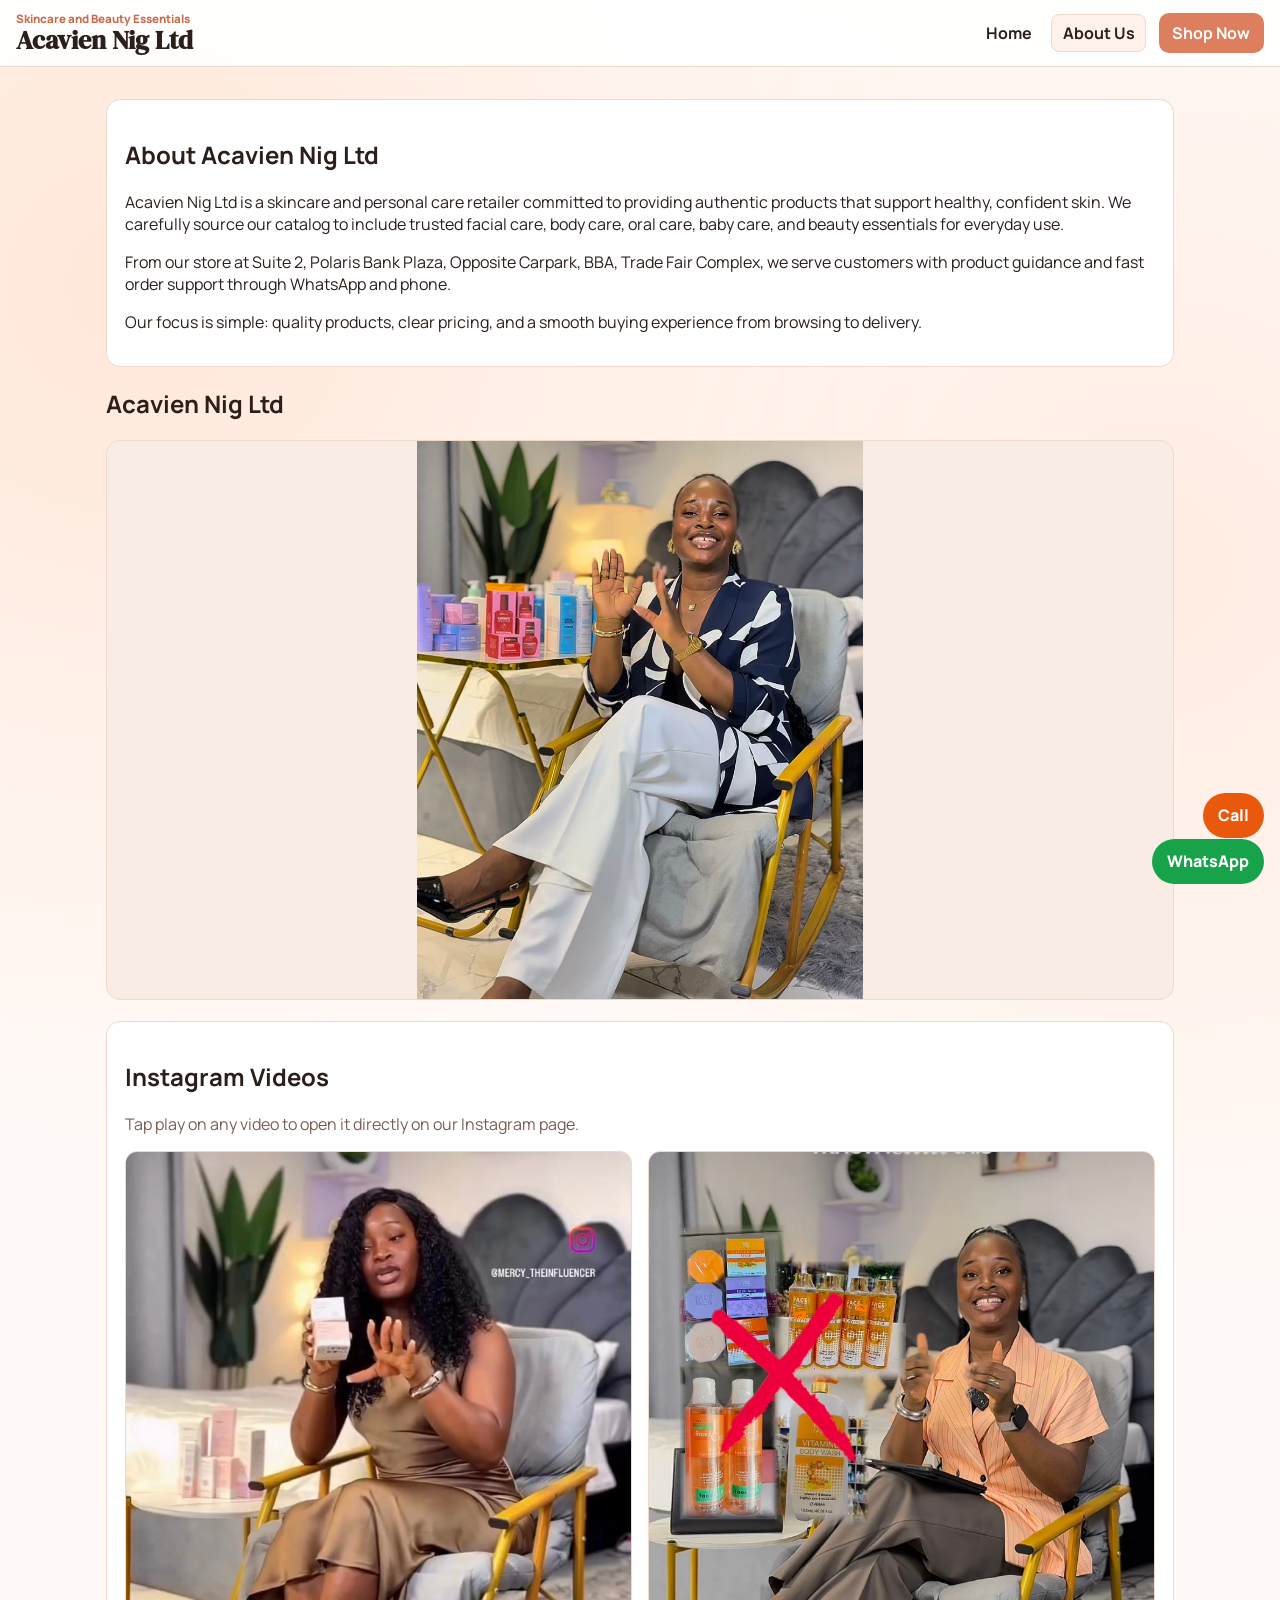
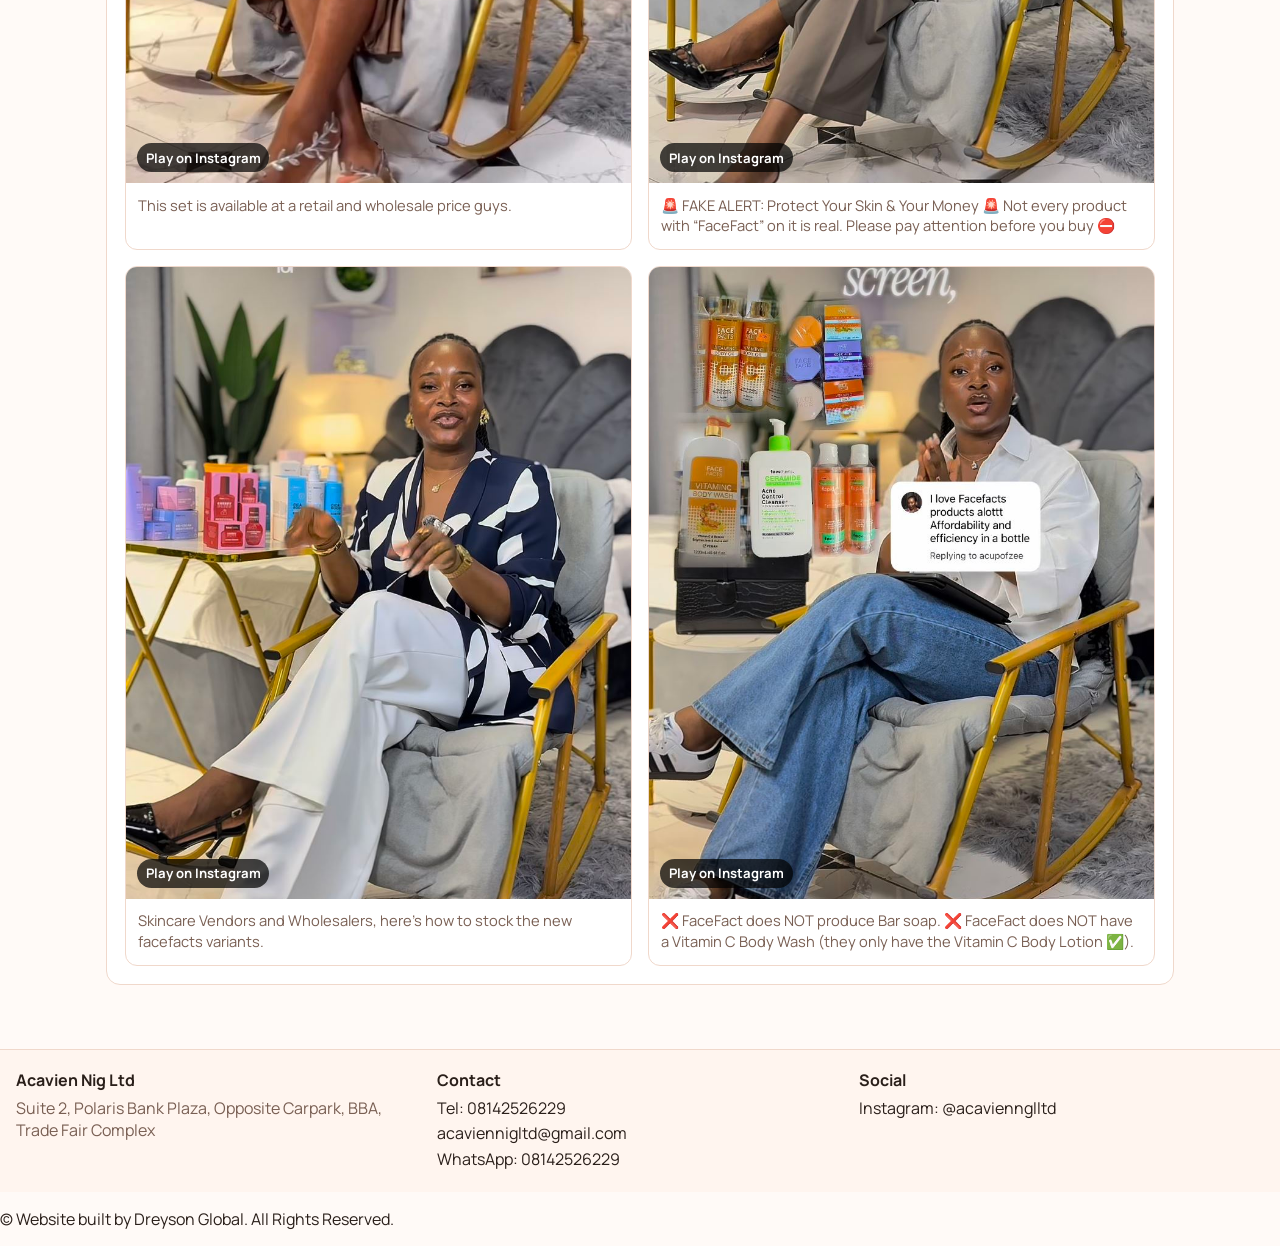
==== commit b61dd442: "Initial commit93" ====
--- a/about.html
+++ b/about.html
@@ -7,6 +7,7 @@
   <meta name="description" content="Learn about Acavien Nig Ltd, a trusted skincare seller and vendor in Lagos, Nigeria, providing authentic skincare and personal care products." />
   <meta name="keywords" content="skin care, skincare sellers in lagos, skincare sellers in nigeria, skin care vendor, about Acavien Nig Ltd" />
   <meta name="robots" content="index, follow, max-image-preview:large, max-snippet:-1, max-video-preview:-1" />
+  <link rel="icon" type="image/svg+xml" href="favicon.svg" />
   <link rel="canonical" href="https://acavien.com.ng/about.html" />
   <meta property="og:type" content="article" />
   <meta property="og:site_name" content="Acavien Nig Ltd" />
@@ -70,7 +71,7 @@
     </section>
 
     <section class="director-section">
-      <h2>Our Director</h2>
+      <h2>Acavien Nig Ltd</h2>
       <img
         class="director-image"
         src="images/director.jpg"
--- a/style.css
+++ b/style.css
@@ -227,6 +227,11 @@
   flex-direction: column;
 }
 
+.card.out-of-stock {
+  border-color: #f0c8b0;
+  background: #fffaf7;
+}
+
 .card img {
   width: 100%;
   aspect-ratio: 1/1;
@@ -275,6 +280,19 @@
   font-weight: 800;
 }
 
+.stock-badge {
+  margin: 0;
+  align-self: flex-start;
+  padding: 0.28rem 0.55rem;
+  border-radius: 999px;
+  background: #fff1e7;
+  color: var(--primary-strong);
+  font-size: 0.74rem;
+  font-weight: 800;
+  text-transform: uppercase;
+  letter-spacing: 0.04em;
+}
+
 .add-btn {
   background: var(--surface-soft);
   border: 1px solid var(--line);
@@ -282,6 +300,100 @@
   padding: 0.35rem 0.6rem;
   font-size: 0.84rem;
   cursor: pointer;
+}
+
+.card-actions {
+  display: flex;
+  flex-wrap: wrap;
+  justify-content: flex-end;
+  gap: 0.35rem;
+}
+
+.about-btn {
+  background: transparent;
+  border: 1px solid var(--primary);
+  border-radius: 9px;
+  color: var(--primary-strong);
+  padding: 0.35rem 0.6rem;
+  font-size: 0.84rem;
+  cursor: pointer;
+}
+
+.about-btn:hover,
+.about-btn:focus-visible {
+  background: var(--surface-soft);
+}
+
+.add-btn.disabled {
+  cursor: not-allowed;
+  opacity: 0.75;
+  background: #f7e4d8;
+  color: var(--muted);
+}
+
+.product-details {
+  width: min(92vw, 680px);
+  max-height: 90vh;
+  padding: 0;
+  border: 1px solid var(--line);
+  border-radius: 14px;
+  color: var(--text);
+  background: var(--surface);
+}
+
+.product-details::backdrop {
+  background: rgba(32, 21, 15, 0.45);
+}
+
+.product-details-head {
+  display: flex;
+  align-items: flex-start;
+  justify-content: space-between;
+  gap: 1rem;
+  padding: 1rem;
+  border-bottom: 1px solid var(--line);
+}
+
+.product-details-head h2 {
+  margin: 0.2rem 0 0;
+  font-size: 1.35rem;
+}
+
+.product-details-content {
+  display: flex;
+  flex-direction: column;
+  gap: 1rem;
+  padding: 1rem;
+}
+
+.product-details-content img {
+  width: min(100%, 360px);
+  align-self: center;
+  aspect-ratio: 1;
+  object-fit: cover;
+  border-radius: 10px;
+  background: #f6f6f6;
+}
+
+.product-details-content p,
+.details-note {
+  color: var(--muted);
+  line-height: 1.55;
+}
+
+.product-details-content h3 {
+  margin: 0.9rem 0 0.2rem;
+  font-size: 0.95rem;
+}
+
+.product-details-content h3:first-of-type {
+  margin-top: 0;
+}
+
+.details-note {
+  margin: 0;
+  padding: 0 1rem 1rem;
+  font-size: 0.8rem;
 }
 
 .pagination {
